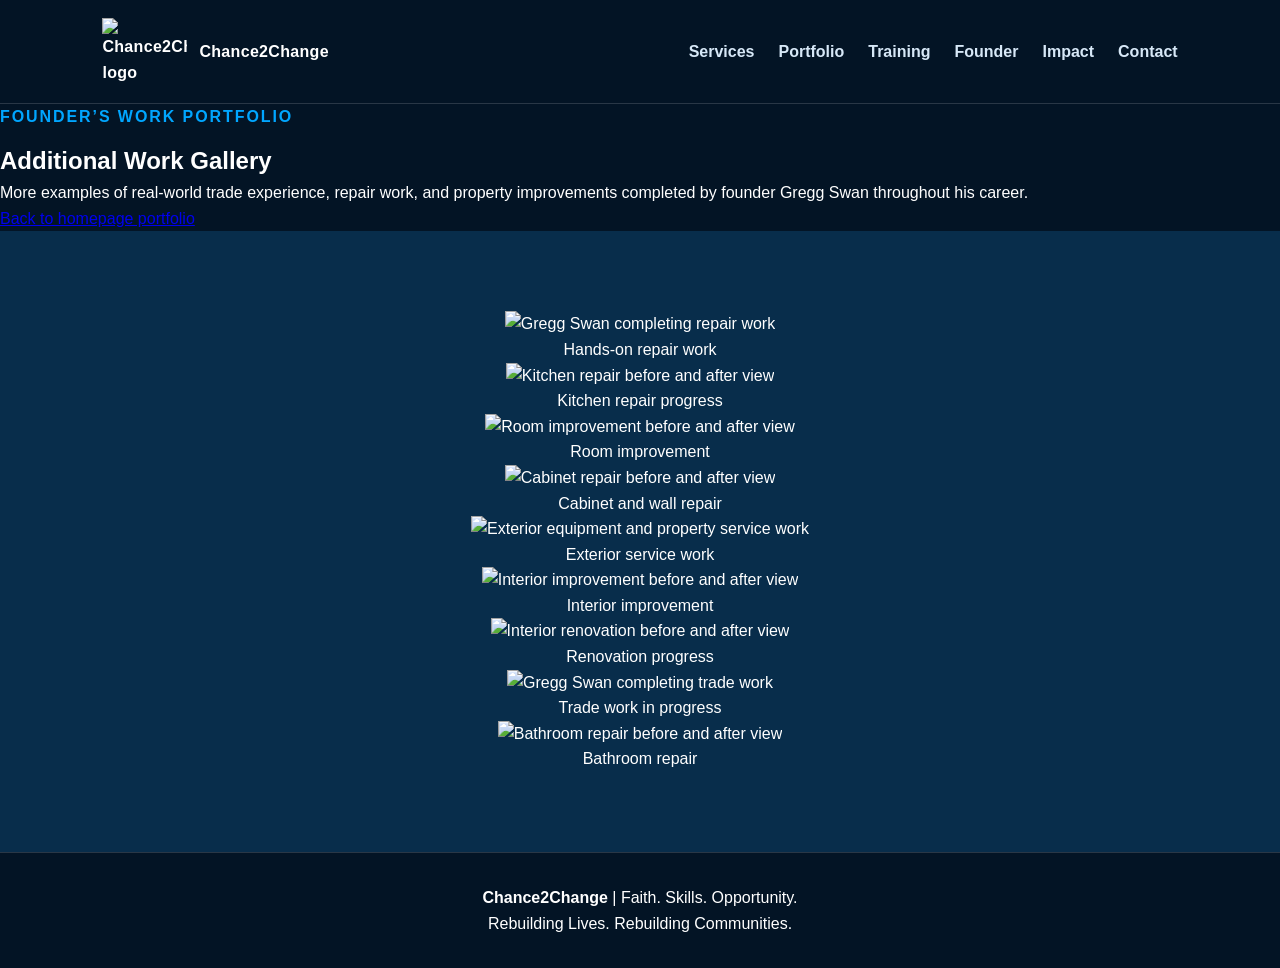
==== gallery.html @ 2adfd39c "Add files via upload" ====
<!DOCTYPE html>
<html lang="en">
<head>
  <meta charset="UTF-8" />
  <meta name="viewport" content="width=device-width, initial-scale=1.0" />
  <title>Founder’s Work Gallery | Chance2Change</title>
  <meta name="description" content="Additional Chance2Change founder portfolio images showing repair work, property improvements, and trade experience." />
  <link rel="icon" href="images/logo.png" />
  <link rel="stylesheet" href="style.css" />
</head>

<body>
  <header class="site-header">
    <a class="brand" href="index.html#home" aria-label="Chance2Change home">
      <img src="images/logo.png" alt="Chance2Change logo" />
      <span>Chance2Change</span>
    </a>

    <nav aria-label="Main navigation">
      <a href="index.html#services">Services</a>
      <a href="index.html#work">Portfolio</a>
      <a href="index.html#training">Training</a>
      <a href="index.html#story">Founder</a>
      <a href="index.html#impact">Impact</a>
      <a href="index.html#contact">Contact</a>
    </nav>
  </header>

  <main>
    <section class="page-intro dark-section">
      <p class="eyebrow">Founder’s Work Portfolio</p>
      <h1>Additional Work Gallery</h1>
      <p>
        More examples of real-world trade experience, repair work, and property improvements completed by founder Gregg Swan throughout his career.
      </p>
      <a class="text-link" href="index.html#work">Back to homepage portfolio</a>
    </section>

    <section class="section gallery-page">
      <div class="gallery-grid">
        <figure>
          <img src="images/IMG_7919.JPG" alt="Gregg Swan completing repair work" />
          <figcaption>Hands-on repair work</figcaption>
        </figure>
        <figure>
          <img src="images/IMG_7932.jpg" alt="Kitchen repair before and after view" />
          <figcaption>Kitchen repair progress</figcaption>
        </figure>
        <figure>
          <img src="images/IMG_7935.jpg" alt="Room improvement before and after view" />
          <figcaption>Room improvement</figcaption>
        </figure>
        <figure>
          <img src="images/IMG_7936.jpg" alt="Cabinet repair before and after view" />
          <figcaption>Cabinet and wall repair</figcaption>
        </figure>
        <figure>
          <img src="images/IMG_7938.jpg" alt="Exterior equipment and property service work" />
          <figcaption>Exterior service work</figcaption>
        </figure>
        <figure>
          <img src="images/1b58937cdfa539bd564c0c76c98b4d6d.jpg" alt="Interior improvement before and after view" />
          <figcaption>Interior improvement</figcaption>
        </figure>
        <figure>
          <img src="images/ea429c456ae39519ff7827e4b1f63494.jpg" alt="Interior renovation before and after view" />
          <figcaption>Renovation progress</figcaption>
        </figure>
        <figure>
          <img src="images/dd6e1407db4171be380d35564a8274e9.jpg" alt="Gregg Swan completing trade work" />
          <figcaption>Trade work in progress</figcaption>
        </figure>
        <figure>
          <img src="images/5490441aa0926316fe2a8c0b14a87db2.jpg" alt="Bathroom repair before and after view" />
          <figcaption>Bathroom repair</figcaption>
        </figure>
      </div>
    </section>
  </main>

  <footer>
    <p><strong>Chance2Change</strong> | Faith. Skills. Opportunity.</p>
    <p>Rebuilding Lives. Rebuilding Communities.</p>
  </footer>
</body>
</html>
---- style.css ----
* {
  margin: 0;
  padding: 0;
  box-sizing: border-box;
}

html { scroll-behavior: smooth; }

body {
  font-family: Arial, Helvetica, sans-serif;
  background: #061b2f;
  color: #ffffff;
  line-height: 1.6;
}

.site-header {
  position: sticky;
  top: 0;
  z-index: 1000;
  background: #031425;
  border-bottom: 1px solid rgba(255,255,255,0.15);
  padding: 18px 8%;
  display: flex;
  justify-content: space-between;
  align-items: center;
}

.brand {
  color: #ffffff;
  text-decoration: none;
  display: flex;
  align-items: center;
  gap: 12px;
  font-weight: 800;
  letter-spacing: .02em;
}

.brand img {
  width: 85px;
  height: auto;
}

.site-header nav {
  display: flex;
  gap: 24px;
  flex-wrap: wrap;
}

.site-header nav a {
  color: #d7e8f7;
  text-decoration: none;
  font-weight: 700;
}

.site-header nav a:hover { color: #00a6ff; }

.hero {
  min-height: 76vh;
  display: flex;
  align-items: center;
  justify-content: center;
  text-align: center;
  padding: 80px 8%;
  background:
    linear-gradient(rgba(3,20,37,.72), rgba(3,20,37,.88)),
    url("images/banner.png");
  background-size: cover;
  background-position: center;
}

.hero-content { max-width: 900px; }

.eyebrow {
  color: #00a6ff;
  font-weight: 800;
  letter-spacing: .12em;
  text-transform: uppercase;
  margin-bottom: 12px;
}

.hero h1 {
  font-size: clamp(2.5rem, 6vw, 5rem);
  line-height: 1.03;
  margin-bottom: 18px;
}

.hero-text {
  color: #d7e8f7;
  font-size: 1.18rem;
  max-width: 780px;
  margin: 0 auto 30px;
}

.hero-buttons,
.contact-buttons {
  display: flex;
  justify-content: center;
  gap: 16px;
  flex-wrap: wrap;
}

.btn {
  display: inline-block;
  padding: 13px 24px;
  border-radius: 999px;
  text-decoration: none;
  font-weight: 800;
  transition: .25s ease;
}

.btn.primary {
  background: #00a6ff;
  color: #ffffff;
}

.btn.secondary {
  background: transparent;
  border: 2px solid #00a6ff;
  color: #ffffff;
}

.btn:hover {
  transform: translateY(-2px);
  background: #ffffff;
  color: #031425;
}

.mission-card {
  margin: -50px auto 0;
  width: min(1050px, 88%);
  background: linear-gradient(180deg, #123f66, #0b2f4d);
  border: 1px solid rgba(0,166,255,.25);
  border-radius: 22px;
  padding: 40px;
  position: relative;
  z-index: 3;
  box-shadow: 0 18px 45px rgba(0,0,0,.32);
  text-align: center;
}

.mission-card h2 {
  font-size: 2rem;
  margin-bottom: 12px;
}

.mission-card p {
  color: #d7e8f7;
  max-width: 850px;
  margin: 0 auto;
}

.section,
.split-section {
  padding: 80px 8%;
}

.section {
  text-align: center;
  background: #082d4b;
}

.dark-section {
  background: #031425;
}

.section h2,
.split-section h2 {
  font-size: clamp(2rem, 4vw, 3rem);
  line-height: 1.08;
  margin-bottom: 18px;
}

.section p,
.split-section p {
  max-width: 900px;
  margin: 0 auto 18px;
  color: #d7e8f7;
}

.cards,
.impact-points {
  display: grid;
  grid-template-columns: repeat(auto-fit, minmax(240px, 1fr));
  gap: 24px;
  margin-top: 36px;
}

.cards article,
.impact-points article,
.credential-box {
  background: linear-gradient(180deg, #123f66, #0b2f4d);
  border: 1px solid rgba(0,166,255,.25);
  border-radius: 18px;
  padding: 28px;
  box-shadow: 0 12px 32px rgba(0,0,0,.24);
}

.cards h3,
.impact-points h3,
.credential-box h3 {
  color: #00a6ff;
  margin-bottom: 12px;
}

.split-section {
  display: grid;
  grid-template-columns: 1.1fr .9fr;
  gap: 36px;
  align-items: center;
  background: #0b2f4d;
}

.credential-box {
  text-align: left;
}

.credential-box ul {
  padding-left: 20px;
  color: #d7e8f7;
}

.credential-box li {
  margin-bottom: 10px;
}

.certificate-proof {
  margin-top: 25px;
  text-align: center;
}

.certificate-proof img {
  max-width: 360px;
  width: 100%;
  border-radius: 14px;
  background: #143b5c;
  padding: 10px;
  box-shadow: 0 12px 28px rgba(0,0,0,.25);
  border: 1px solid rgba(0,166,255,.25);
}

.certificate-proof p {
  font-size: .9rem;
  margin-top: 10px;
}

.image-carousel {
  display: flex;
  gap: 20px;
  overflow-x: auto;
  padding: 24px 0 8px;
  scroll-behavior: smooth;
}

.image-carousel img {
  height: 320px;
  min-width: 280px;
  max-width: 430px;
  object-fit: cover;
  border-radius: 18px;
  box-shadow: 0 12px 32px rgba(0,0,0,.28);
  border: 1px solid rgba(0,166,255,.25);
}

.founder-carousel {
  justify-content: center;
}

.impact-section,
.contact-section {
  background: #0e3558;
}

footer {
  background: #031425;
  color: #ffffff;
  text-align: center;
  padding: 32px 8%;
  border-top: 1px solid rgba(255,255,255,0.15);
}

@media (max-width: 850px) {
  .site-header {
    flex-direction: column;
    gap: 14px;
  }

  .site-header nav {
    justify-content: center;
    gap: 14px;
    font-size: .92rem;
  }

  .split-section {
    grid-template-columns: 1fr;
  }

  .mission-card {
    margin-top: 0;
    width: 100%;
    border-radius: 0;
  }

  .image-carousel img {
    height: 250px;
    min-width: 240px;
  }
}
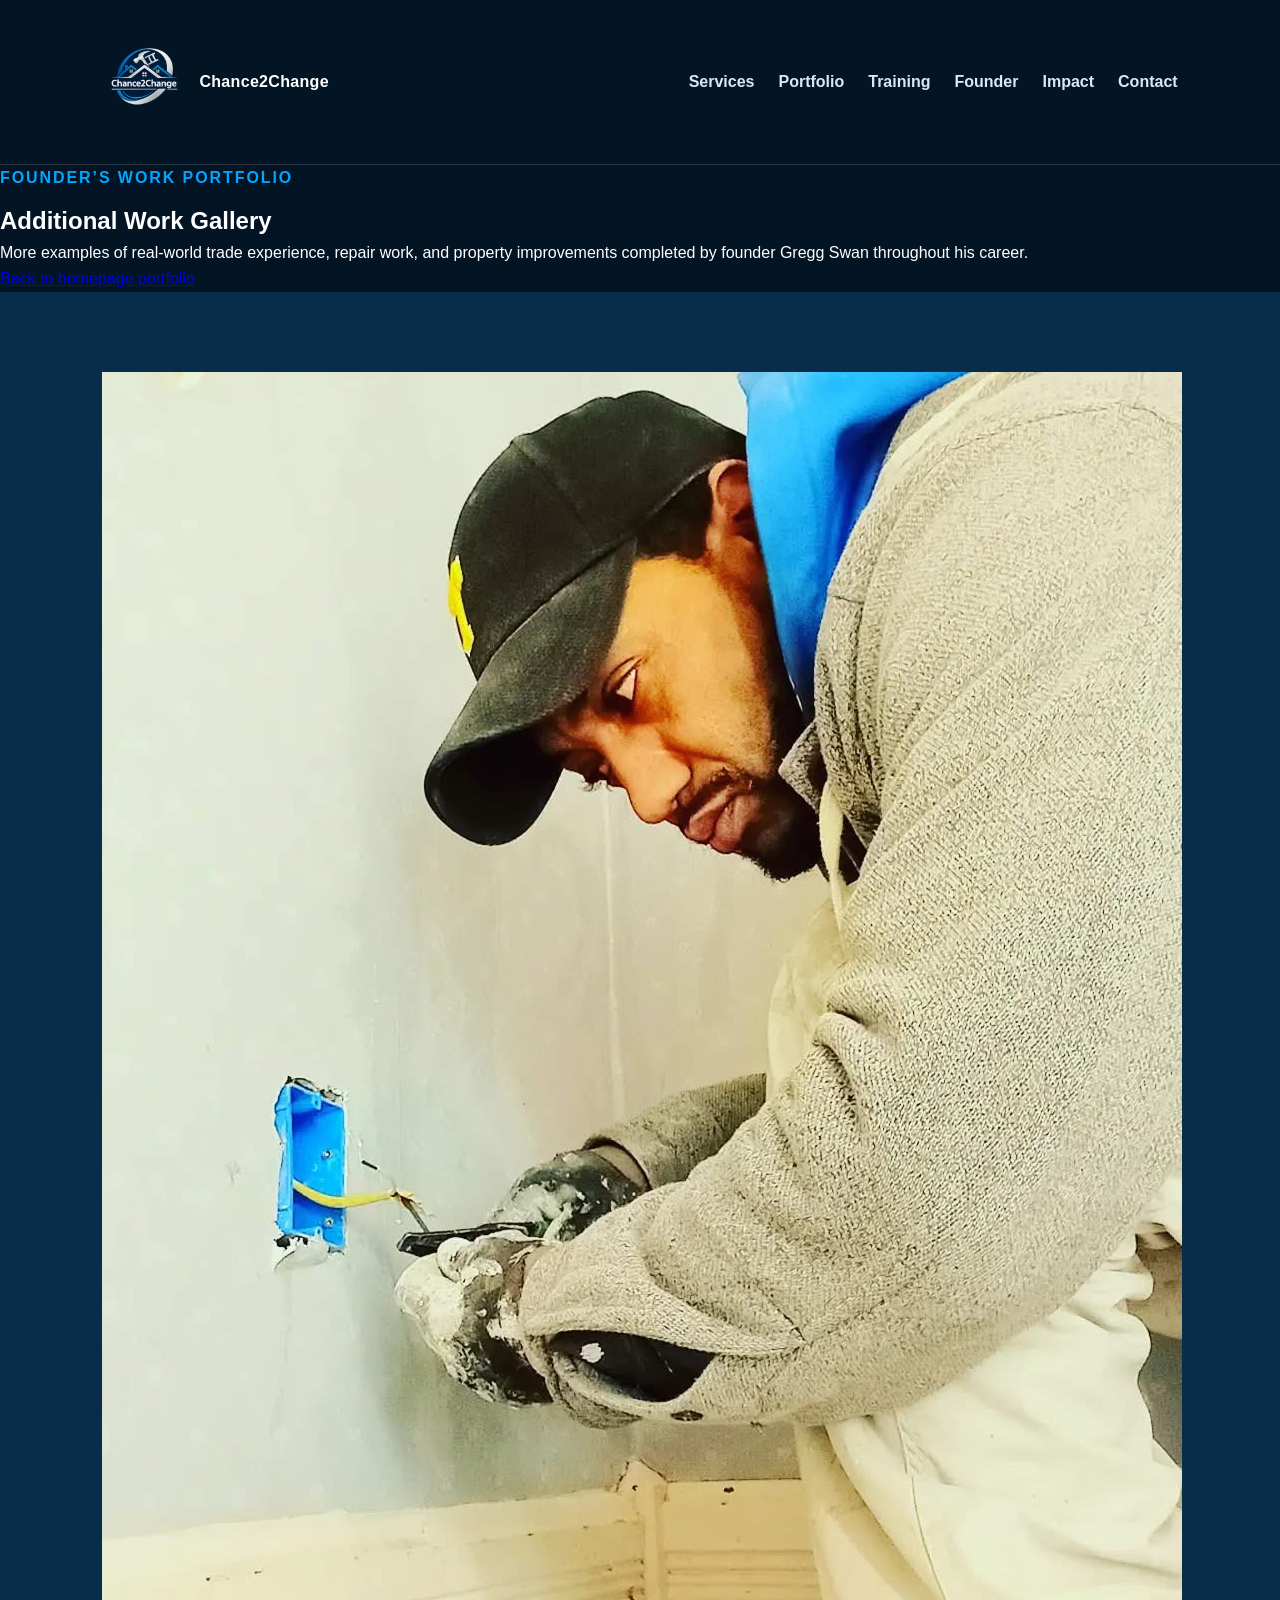
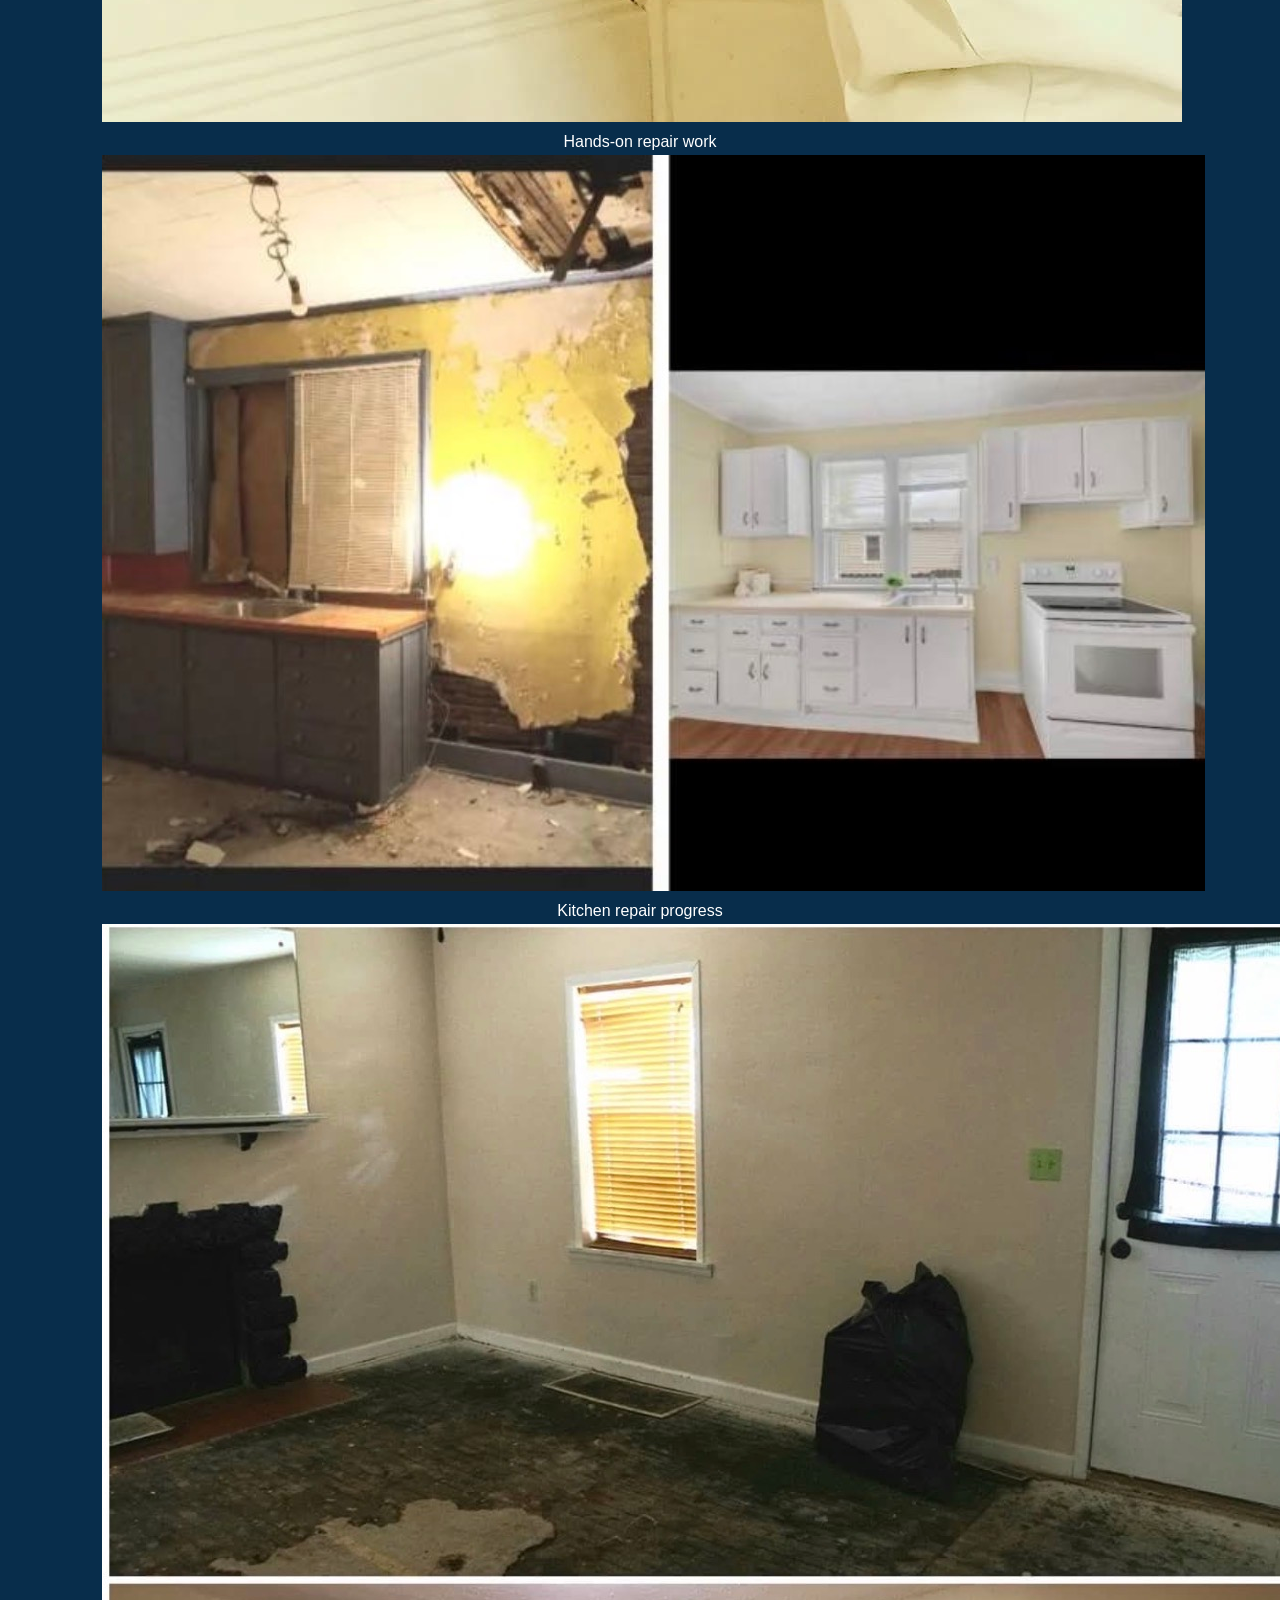
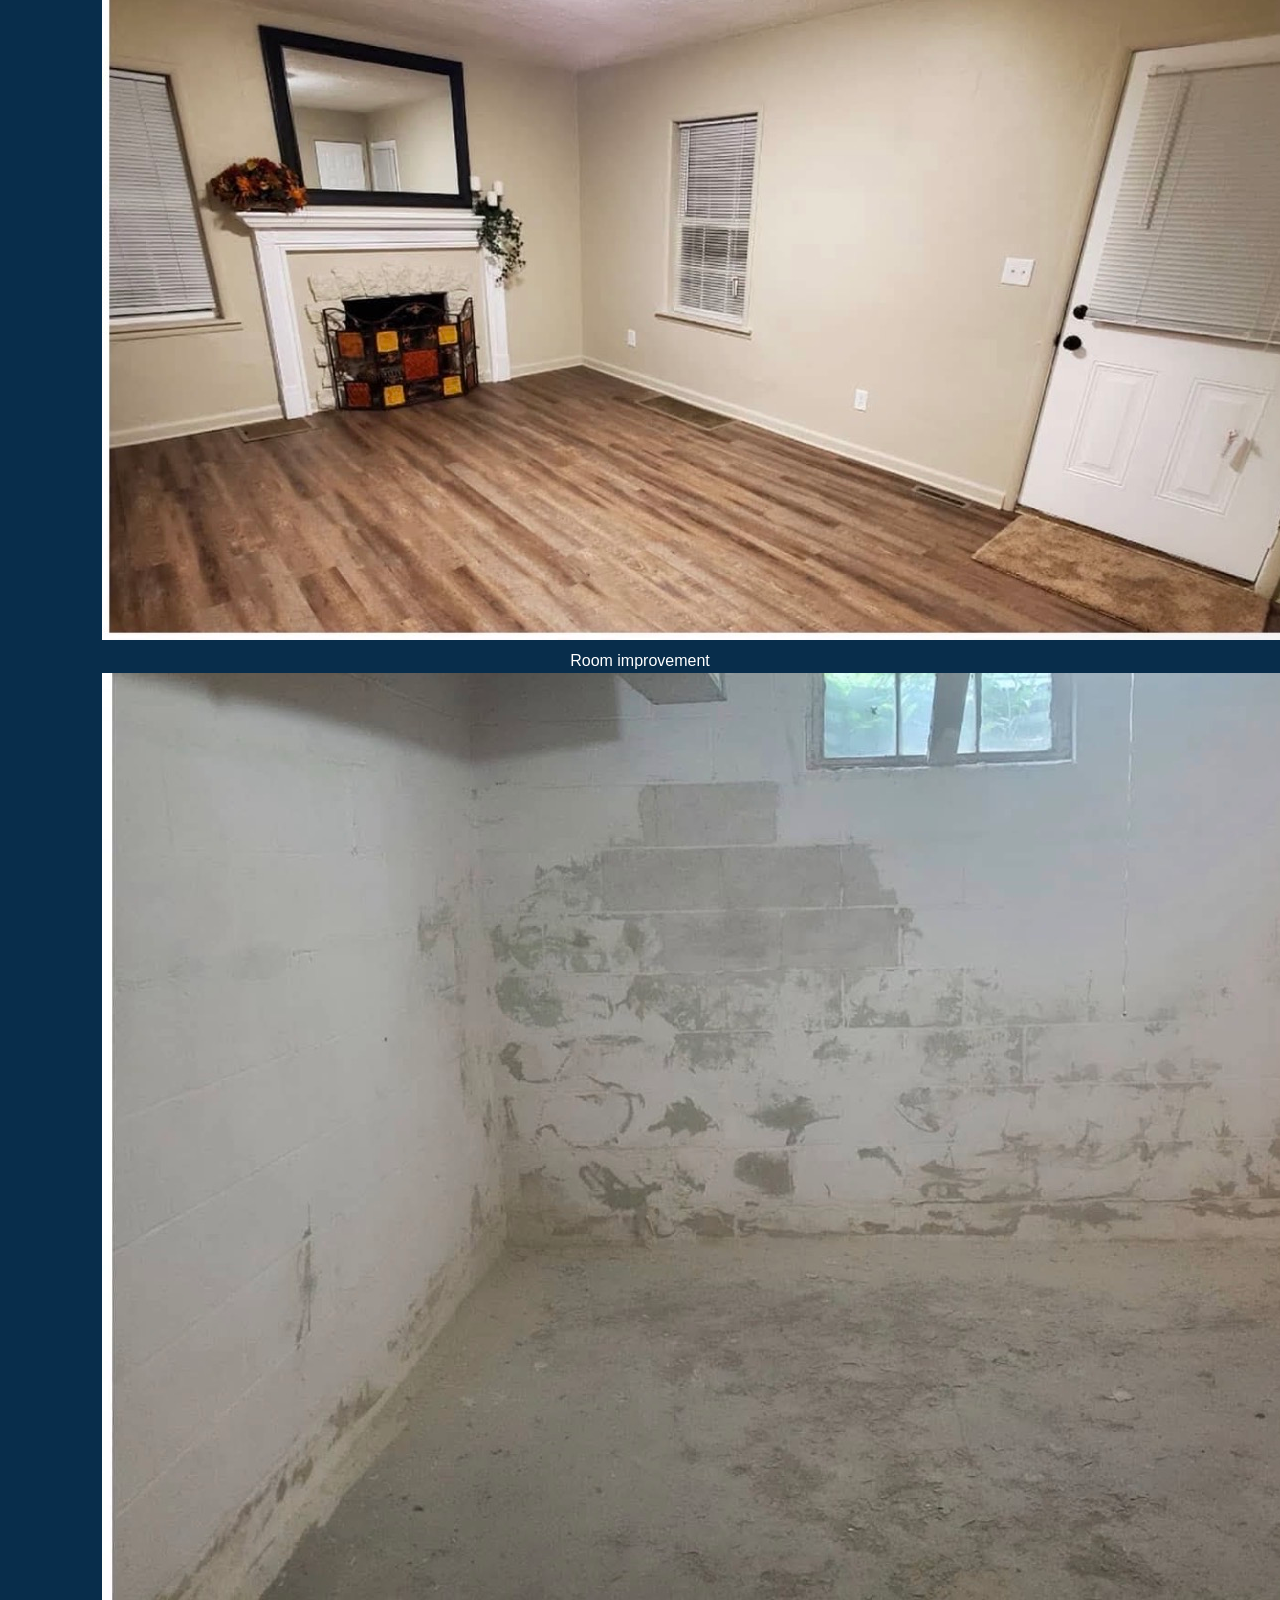
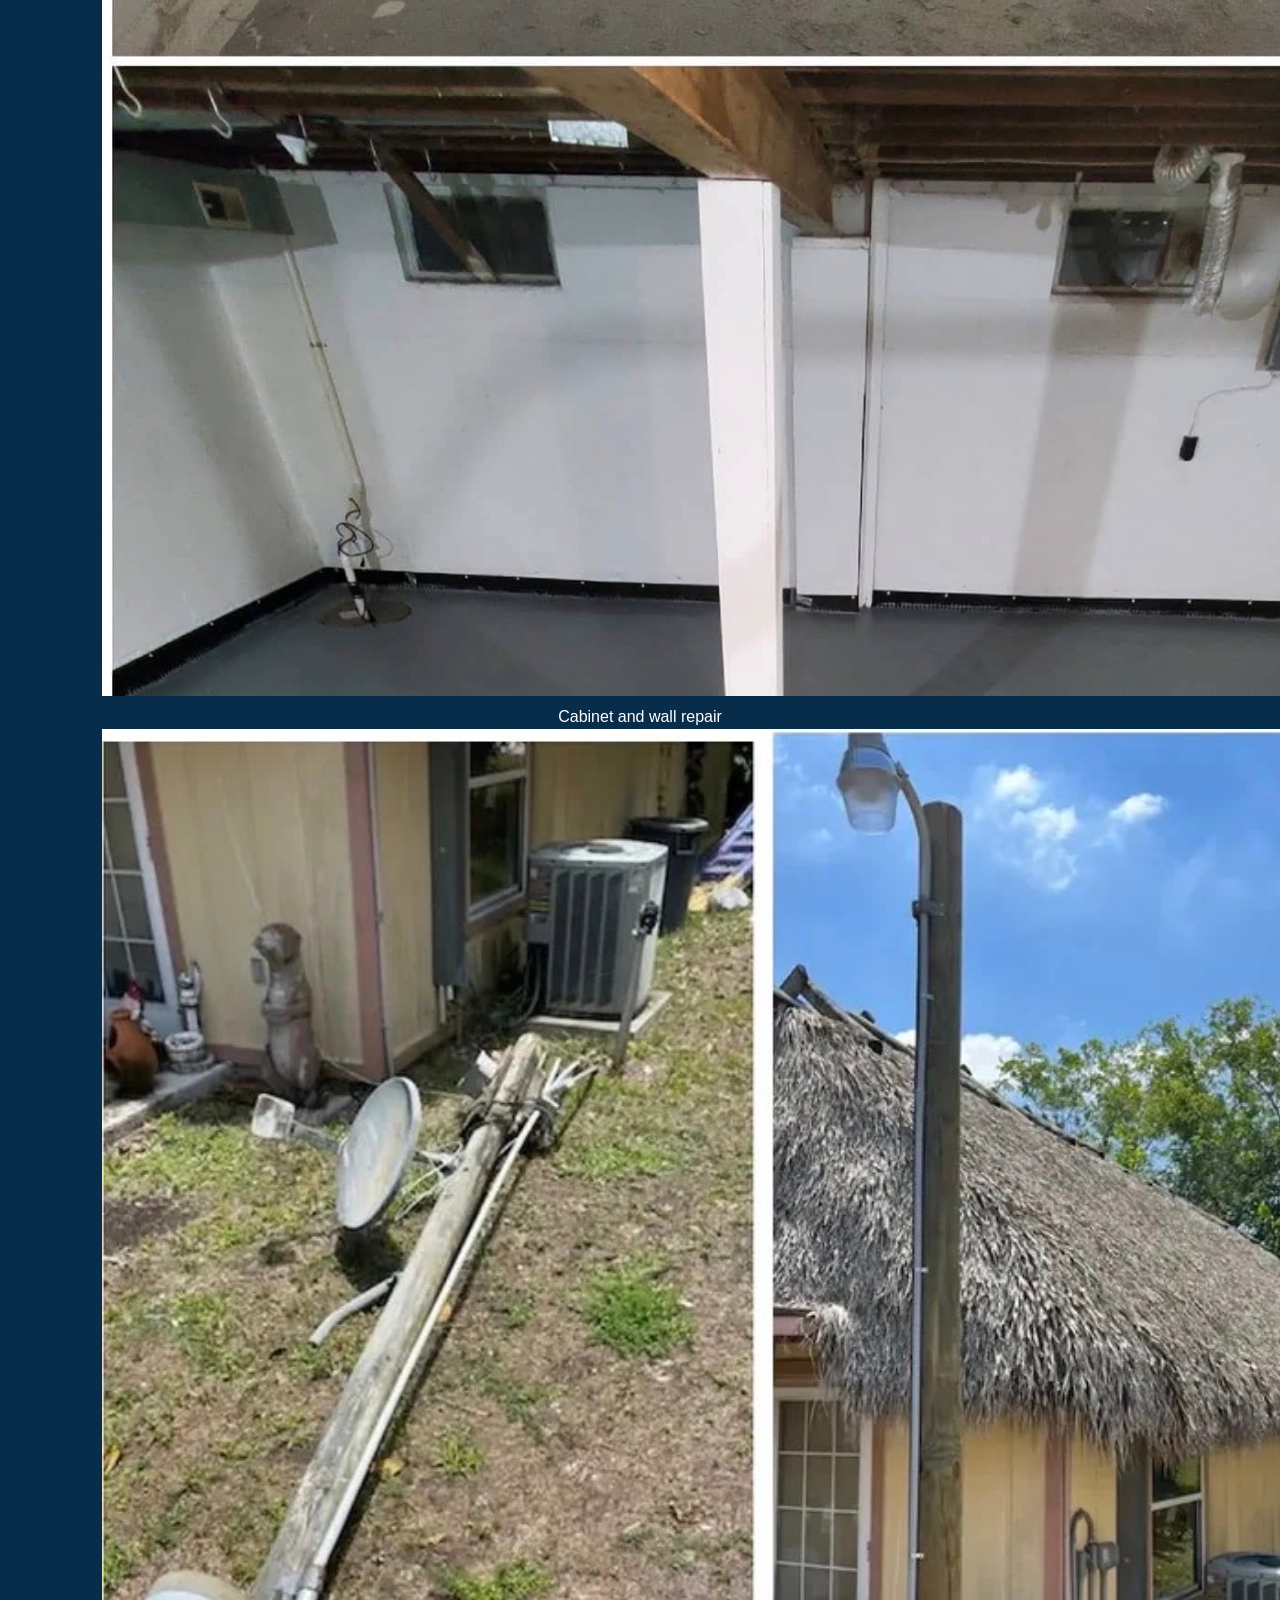
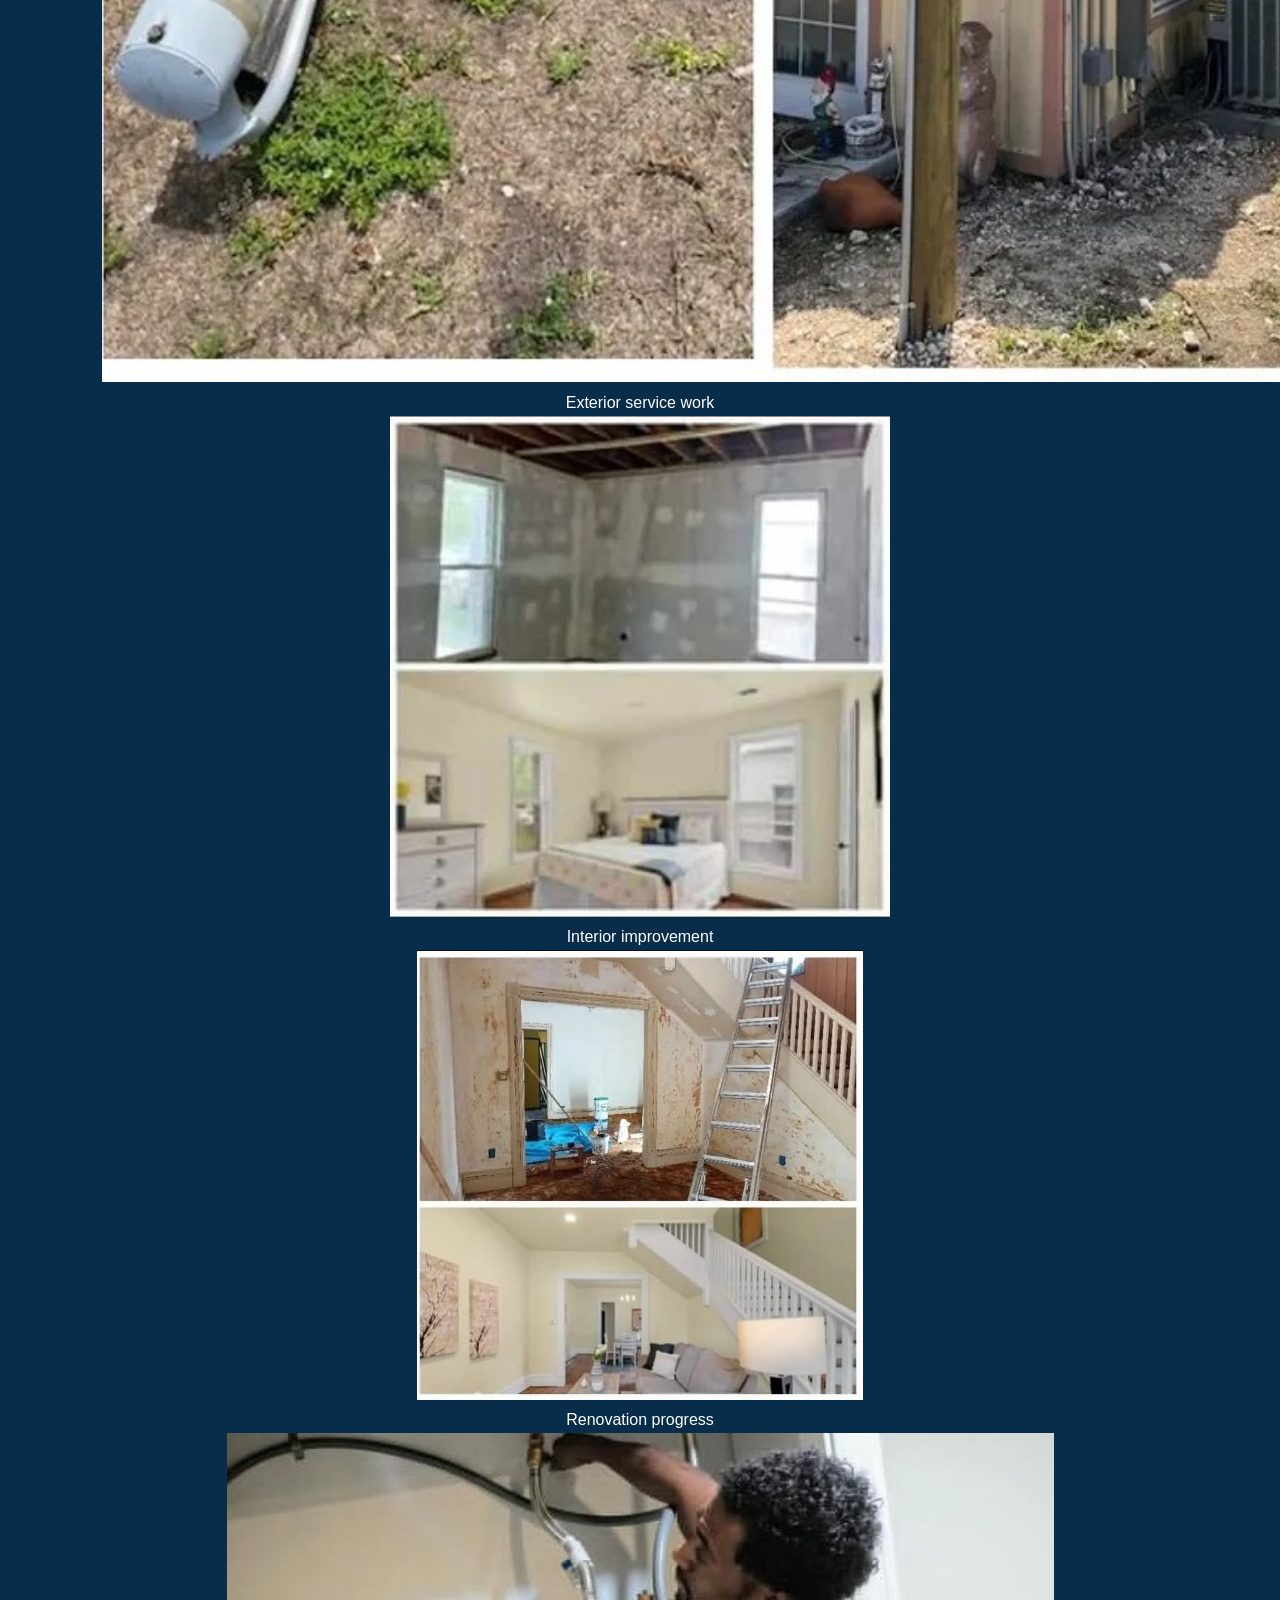
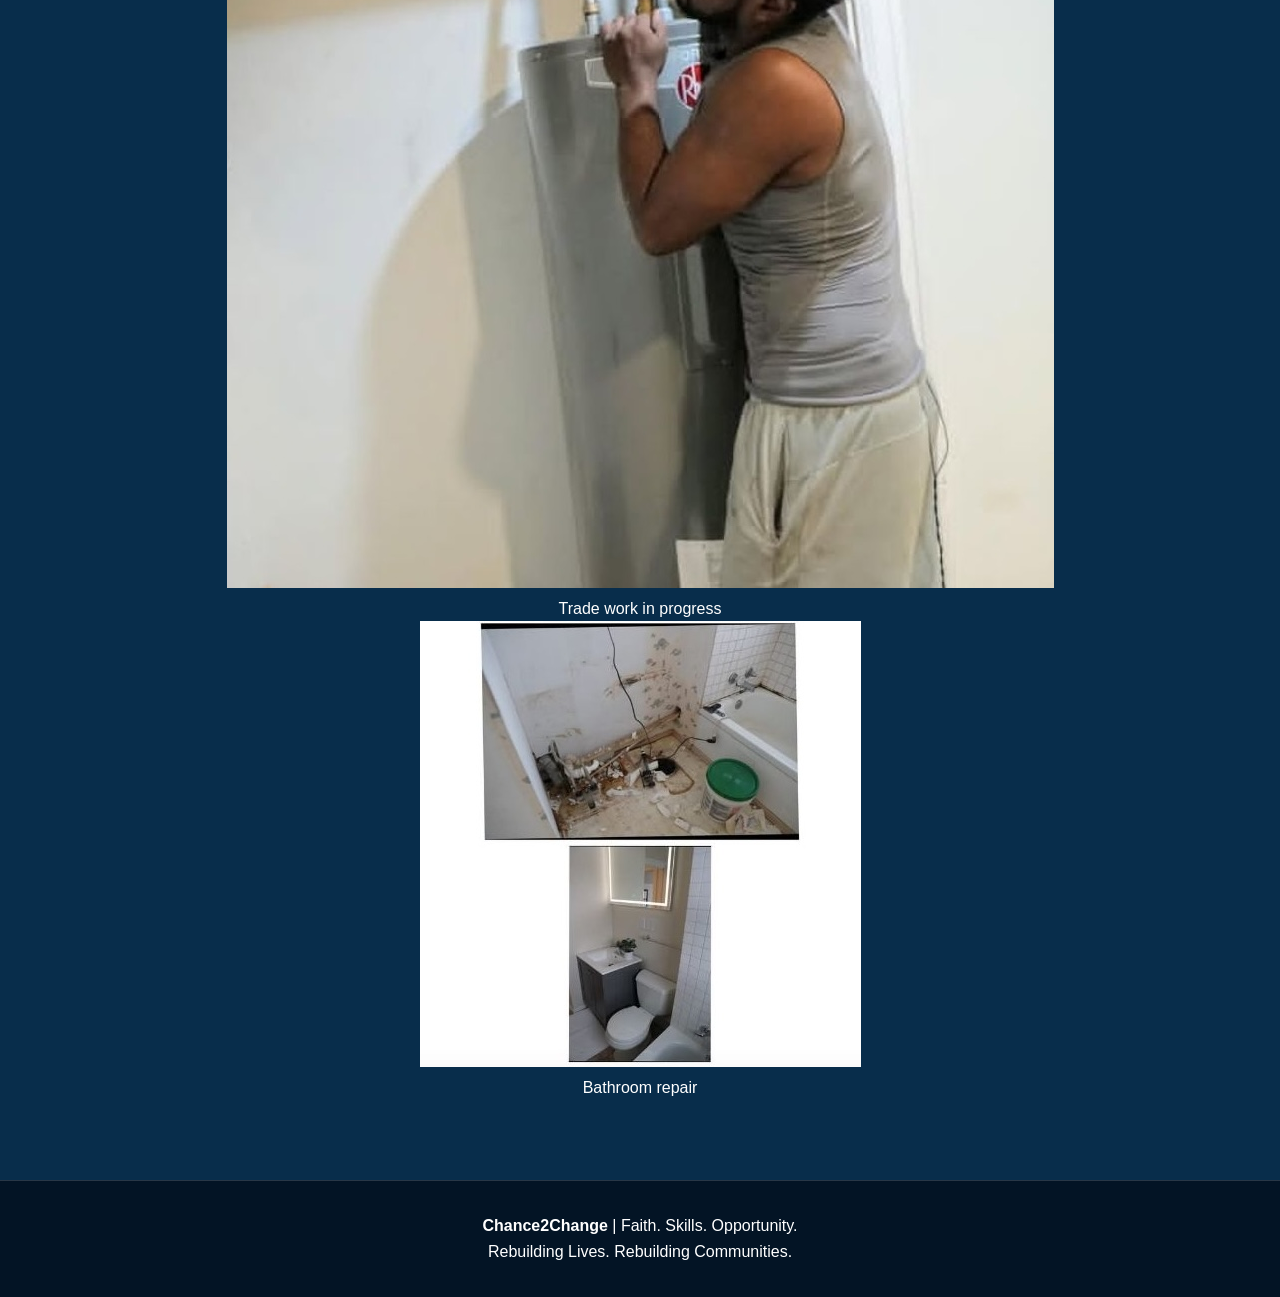
==== commit 792741cc: "Add files via upload" ====
--- a/gallery.html
+++ b/gallery.html
@@ -5,14 +5,14 @@
   <meta name="viewport" content="width=device-width, initial-scale=1.0" />
   <title>Founder’s Work Gallery | Chance2Change</title>
   <meta name="description" content="Additional Chance2Change founder portfolio images showing repair work, property improvements, and trade experience." />
-  <link rel="icon" href="images/logo.png" />
+  <link rel="icon" href="images/logo-new.png" />
   <link rel="stylesheet" href="style.css" />
 </head>
 
 <body>
   <header class="site-header">
     <a class="brand" href="index.html#home" aria-label="Chance2Change home">
-      <img src="images/logo.png" alt="Chance2Change logo" />
+      <img src="images/logo-new.png" alt="Chance2Change logo" />
       <span>Chance2Change</span>
     </a>
 
